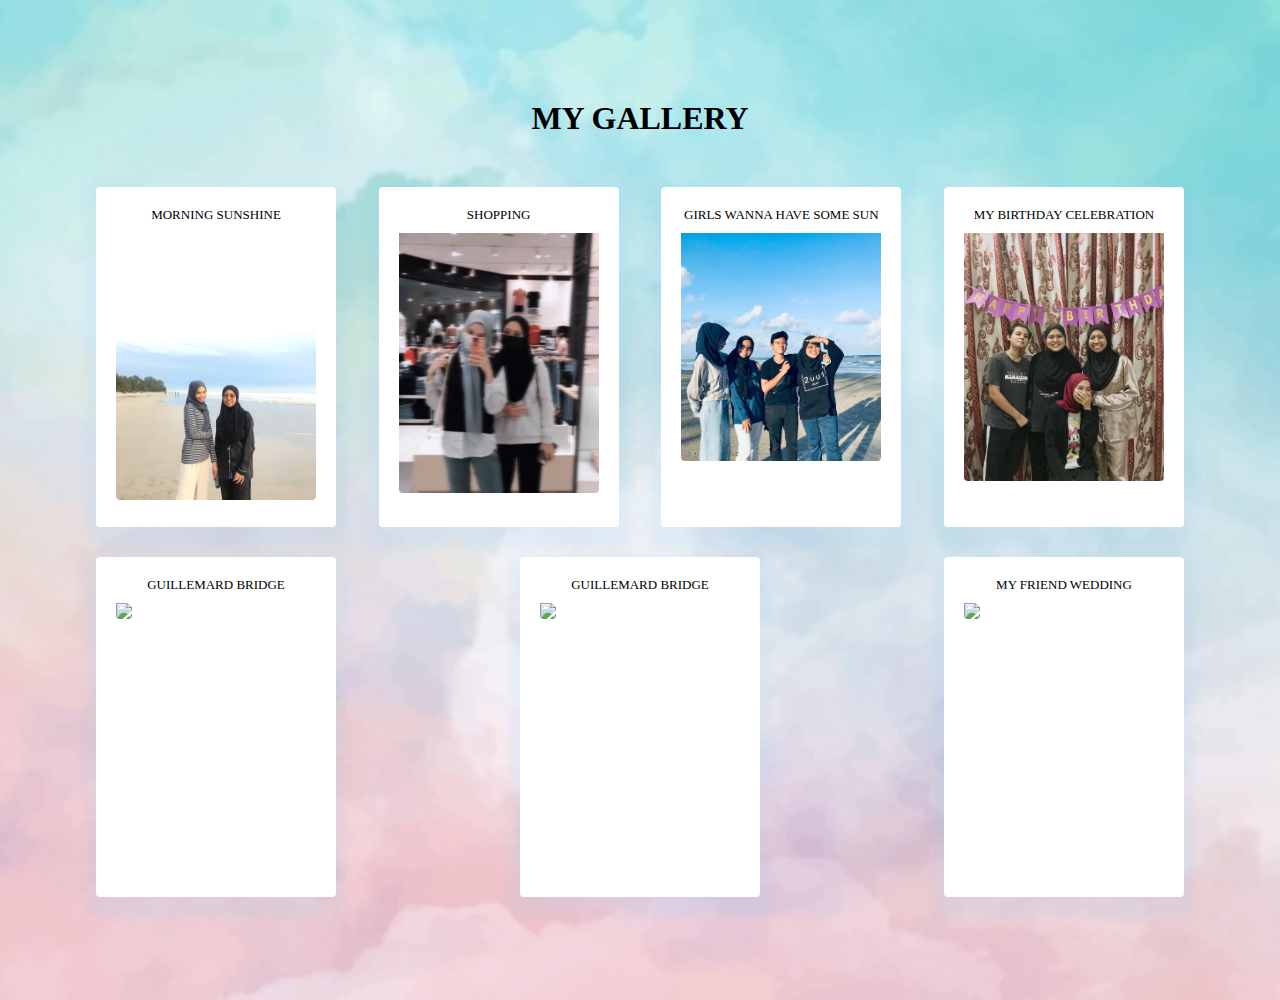
==== gallery.html @ 9f59e3d8 "newnew" ====
<!DOCTYPE html>
<html>
<head>
	<meta charset="utf-8">
	<meta name="viewport" content="width=device-width, initial-scale=1">
	<title>GALLERY</title>
	<link rel="stylesheet" type="text/css" href="biodata.css">
<style>
	body{

	background-image: url(images/background1.jpg);
	height: 100vh;
	background-size: cover;
	background-position: center;
}
	}
</style>
</head>

<body>
	<div class="tittle-box">
		<h1>MY GALLERY</h1>
	</div>
	<div class="biodata-row">
		
		<div class="profile-box">
			<p> MORNING SUNSHINE</p>
			<img src="images/f2.jpeg">
		</div>
		<div class="profile-box">
			<p> SHOPPING</p>
			<img src="images/F.jpeg">
		</div>
		<div class="profile-box">
			<p> GIRLS WANNA HAVE SOME SUN</p>
			<img src="images/F6.jpeg">
		</div>
		<div class="profile-box">
			<p> MY BIRTHDAY CELEBRATION</p>
			<img src="images/F8.jpeg">
		</div>
		<div class="profile-box">
			<p> GUILLEMARD BRIDGE</p>
			<img src="images/F4.jpeg">
		</div>
		<div class="profile-box">
			<p> GUILLEMARD BRIDGE</p>
			<img src="images/F3.jpeg">
		</div>
		<div class="profile-box">
			<p> MY FRIEND WEDDING</p>
			<img src="images/F5.jpeg">
	</div>
</body>
</html>
---- biodata.css ----
*{
	margin: 0;
	padding: 0;
}

.tittle-box{
	text-align: center;
	margin: 100px auto 50px;
}
.profile-box{
	width: 200px;
	height: 300px;
	background: #fff;
	border-radius: 4px;
	margin-bottom: 30px;
	box-shadow: 0 10px 10px 10px rgba(115, 193, 255, 0.1);
	padding: 20px;
	position: relative;
}
.profile-box img{
	width: 100%;
	align-content: center;
	padding-top:10px;
	border-radius: 4px;
}
.profile-box h4{
	font-family: monospace;
	text-align: center;
	font-size: 17px;

}
.profile-box p{
	text-align: center;
	font-size: 13px;
}
.biodata-row{
	display: flex;
	justify-content: space-between;
	flex-wrap: wrap;
	width: 85%;
	margin: auto;
}
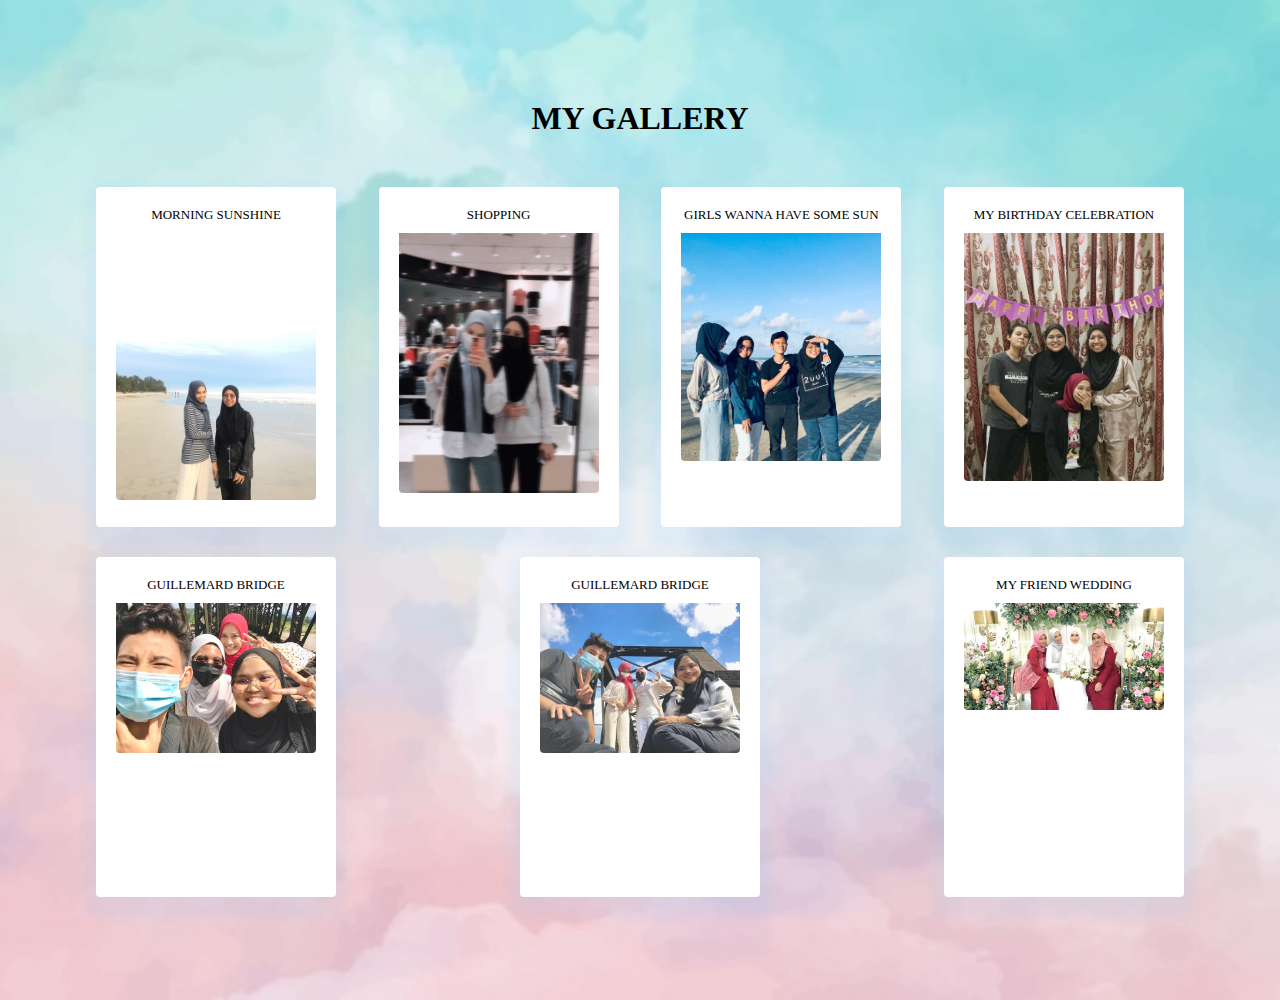
==== commit 66f49239: "update" ====
--- a/gallery.html
+++ b/gallery.html
@@ -41,15 +41,15 @@
 		</div>
 		<div class="profile-box">
 			<p> GUILLEMARD BRIDGE</p>
-			<img src="images/F4.jpeg">
+			<img src="images/f4.jpeg">
 		</div>
 		<div class="profile-box">
 			<p> GUILLEMARD BRIDGE</p>
-			<img src="images/F3.jpeg">
+			<img src="images/f3.jpeg">
 		</div>
 		<div class="profile-box">
 			<p> MY FRIEND WEDDING</p>
-			<img src="images/F5.jpeg">
+			<img src="images/f5.jpeg">
 	</div>
 </body>
 </html>